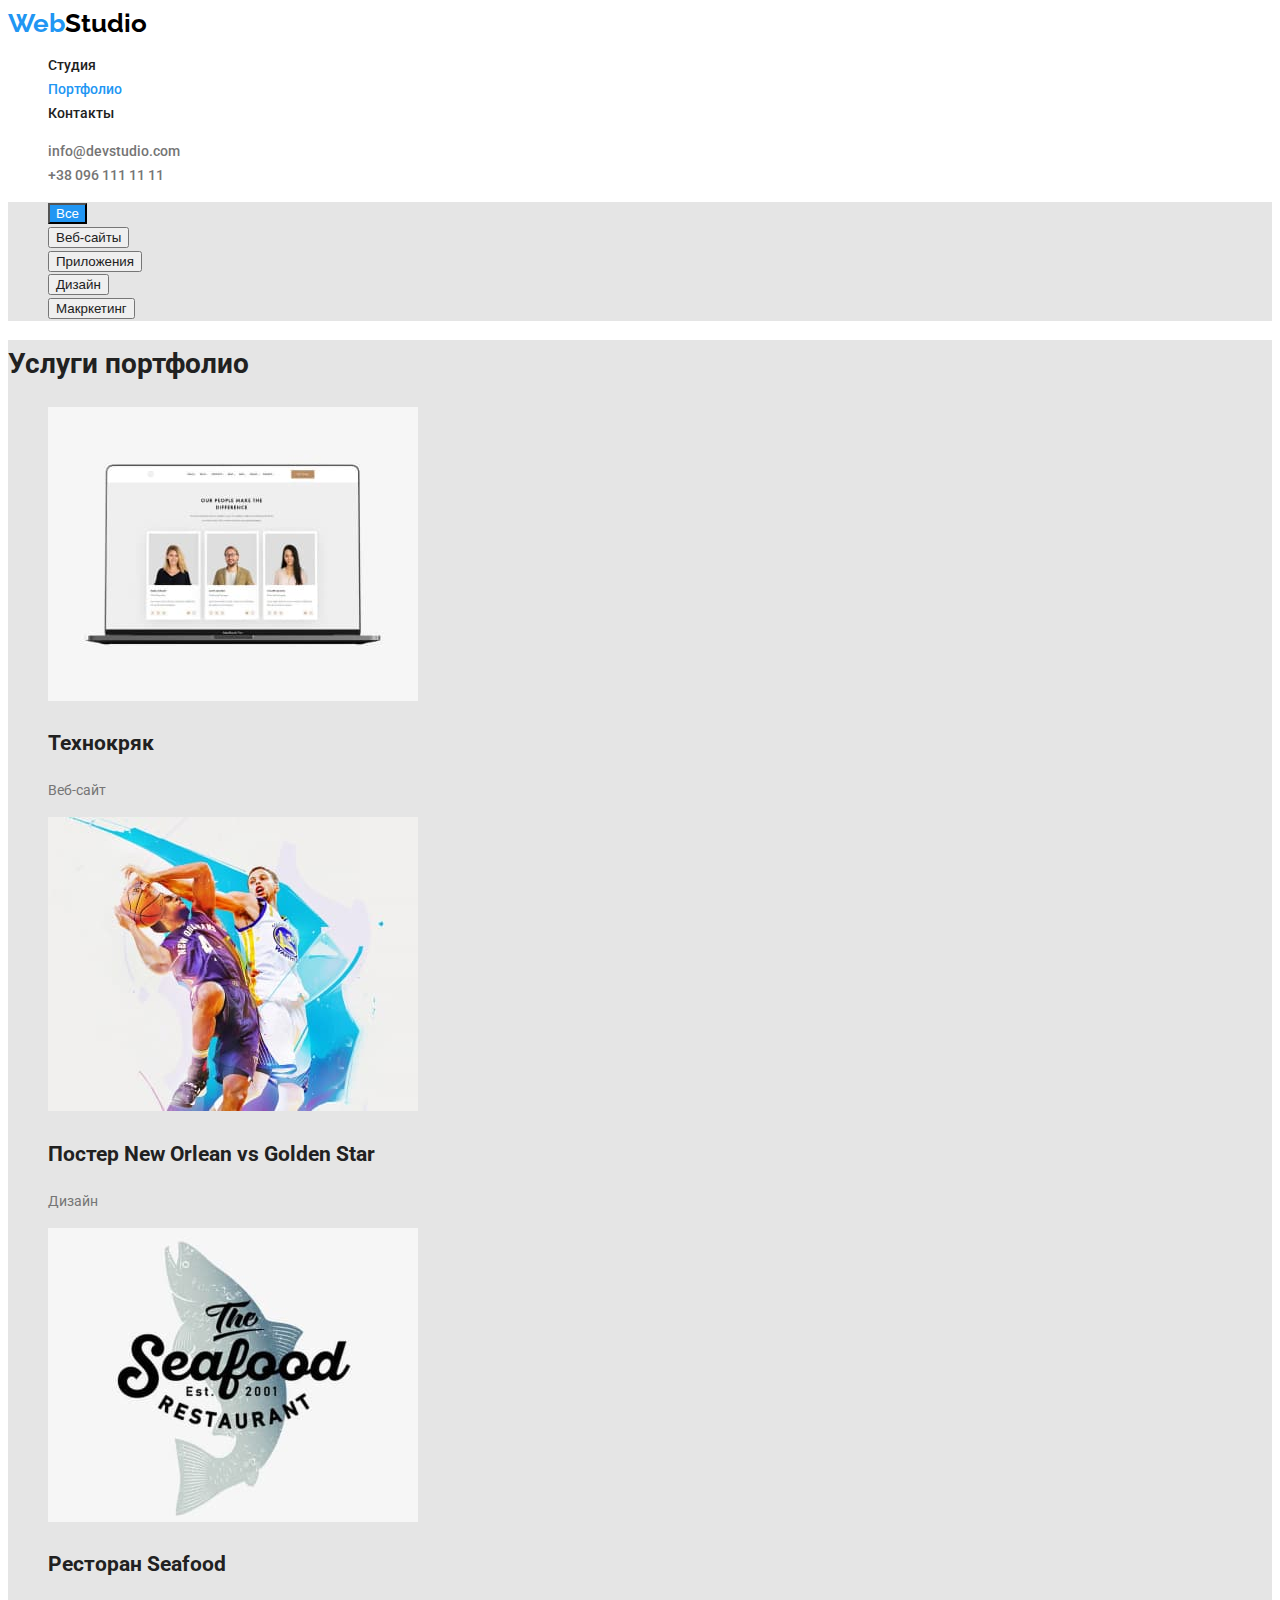
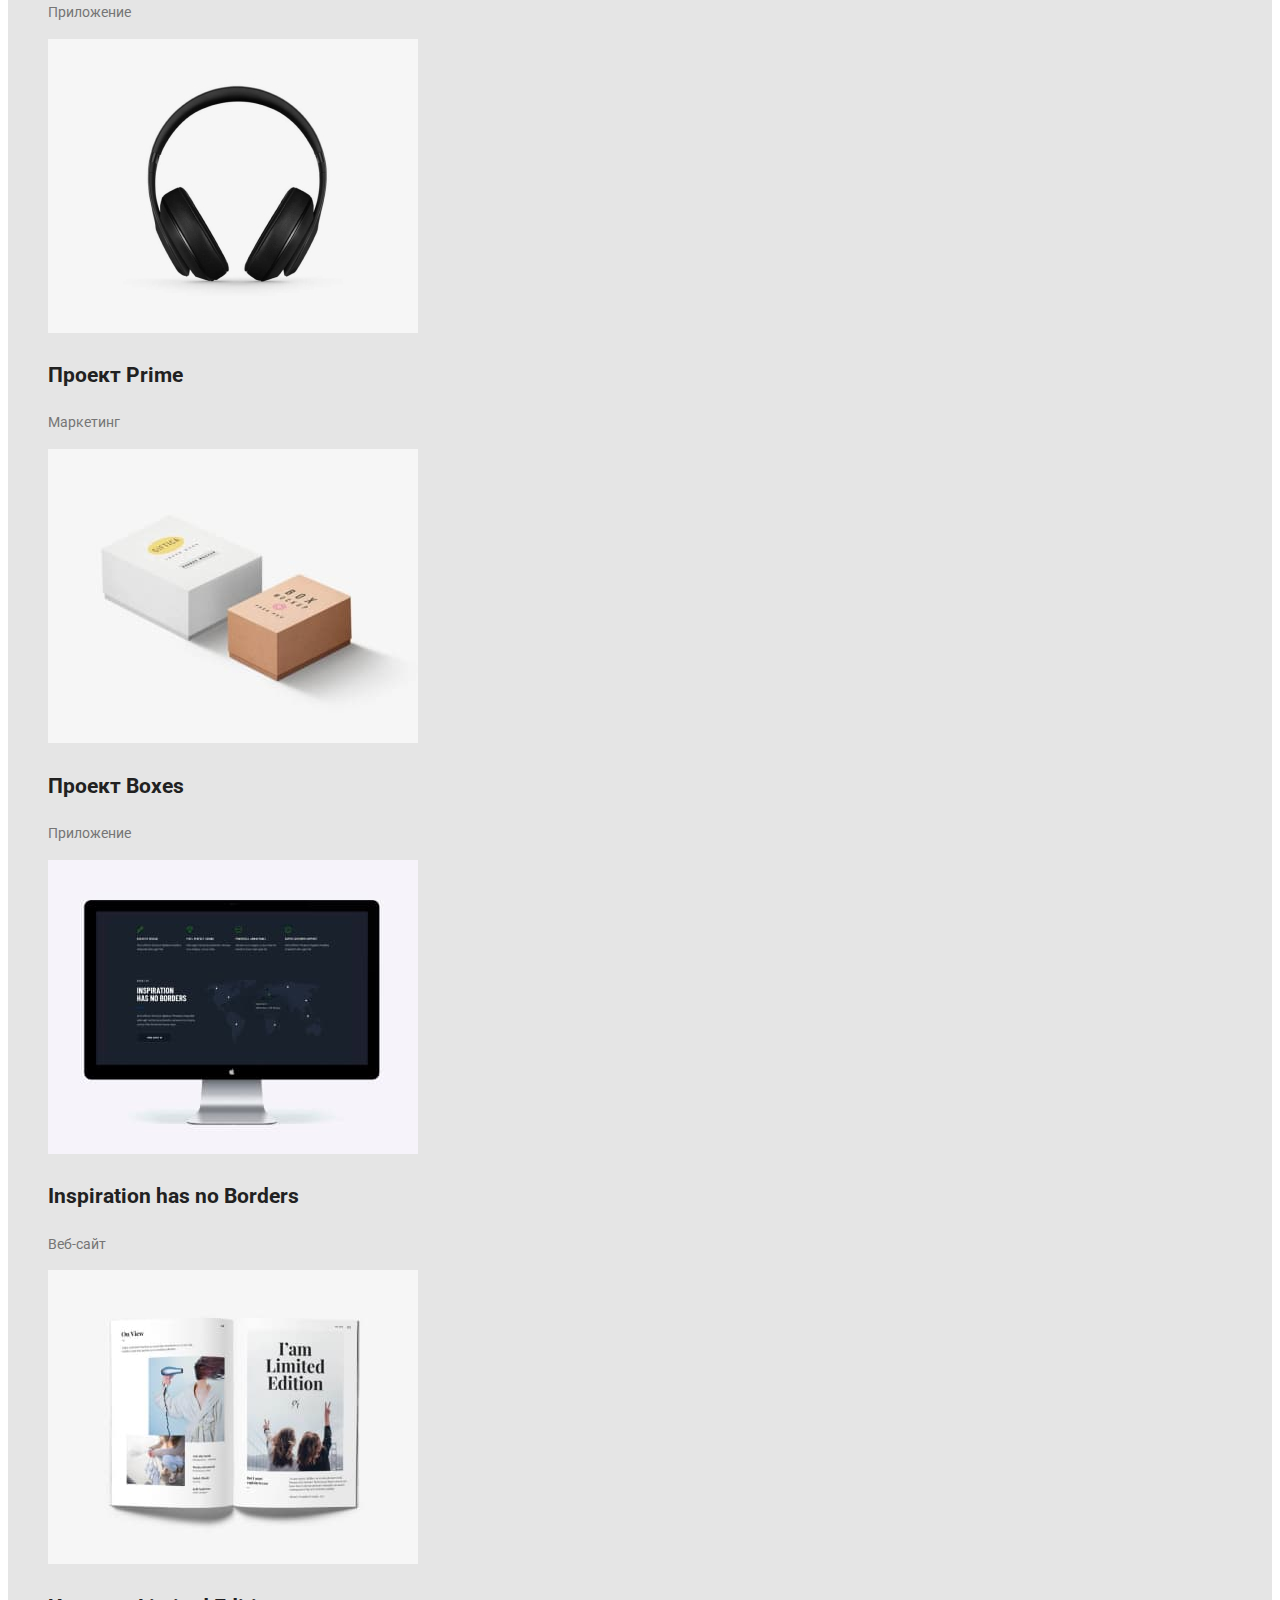
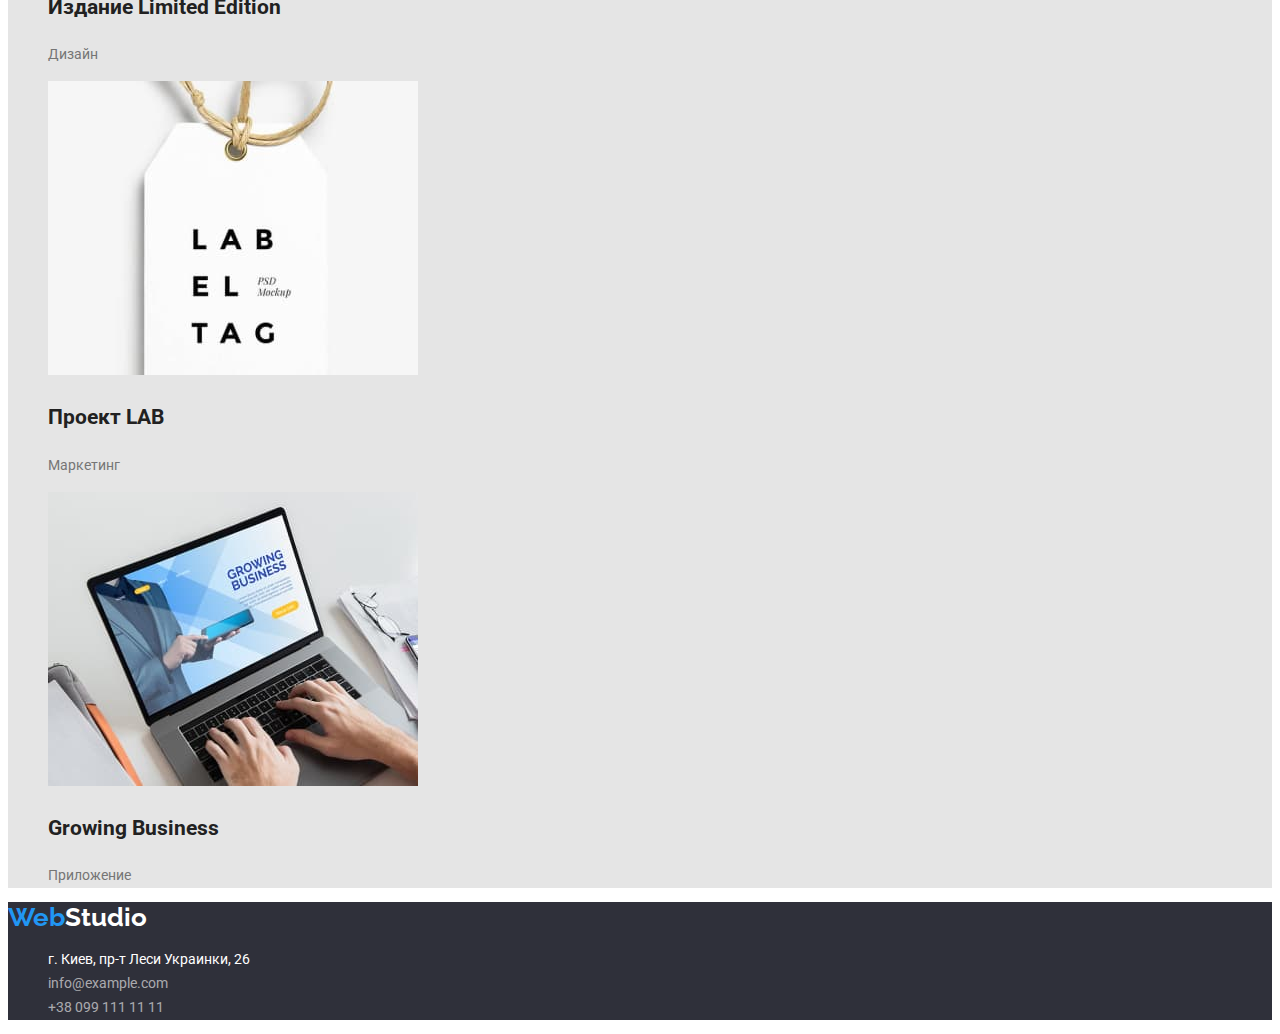
==== portfolio.html @ ca5cbdc4 "goit-markup-hw-02" ====
<!DOCTYPE html>
<html lang="en">

<head>
    <meta charset="UTF-8">
    <meta http-equiv="X-UA-Compatible" content="IE=edge">
    <meta name="viewport" content="width=device-width, initial-scale=1.0">
    <title>Document</title>
    <link href="https://fonts.googleapis.com/css2?family=Raleway:wght@700&family=Roboto:wght@400;500;700;900&display=swap" rel="stylesheet">
    <link rel="stylesheet" href="./css/styles.css"/>
</head>

<body>
    <header>
        <nav>
            <a href="./index.html" class="logo"><span class="span">Web</span>Studio</a>

            <ul class="site-nav list" >
                <li><a href="./index.html" class="link ">Студия</a></li>
                <li><a href="./portfolio.html" class="link carrent">Портфолио</a></li>
                <li><a href="#" class="link">Контакты</a></li>
            </ul>
        </nav>

        <ul class="site-nav">
            <li><a href="mailto:info@devstudio.com" class="link-list">info@devstudio.com</a></li>

            <li><a href="tel:+380961111111" class="link-list" >+38 096 111 11 11</a></li>
        </ul>

    </header>


    <main>

        <!-- направление -->
        
            <ul class="site-nav list services" >
                <li><button type="button" class="button-class carrent">Все</button></li>
                <li><button type="button" class="button-class">Веб-сайты</button></li>
                <li><button type="button" class="button-class">Приложения</button></li>
                <li><button type="button" class="button-class">Дизайн</button></li>
                <li><button type="button" class="button-class">Макркетинг</button></li>
            </ul>
        

        <!-- услуги портфолио-->
        <section class="services"> 
            <h1>Услуги портфолио</h1>
            <ul>
                <li>
                    <a href="#">
                    <img alt="Технокряк" src="./images/Web-site.jpg" width="370">
                    <h2 class="link">Технокряк</h2>
                    <p class="list-tex">Веб-сайт</p>
                    </a>
                </li>

                <li>
                    <a href="#">
                    <img alt="Дизайн" src="./images/New_Orlean_vs_Golden_Star.jpg" width="370">
                    <h2 class="link">Постер New Orlean vs Golden Star</h2>
                    <p class="list-tex">Дизайн</p>
                    </a>
                </li>

                <li>
                    <a href="#">
                    <img alt="Приложение" src="./images/Seafood.jpg" width="370">
                    <h2 class="link">Ресторан Seafood</h2>
                    <p class="list-tex">Приложение</p>
                    </a>
                </li>

                <li>
                    <a href="#">
                    <img alt="Маркетинг" src="./images/Prime.jpg" width="370">
                    <h2 class="link">Проект Prime</h2>
                    <p class="list-tex">Маркетинг</p>
                    </a>
                </li>

                <li>
                    <a href="#">
                    <img alt="Приложение" src="./images/Boxes.jpg" width="370">
                    <h2 class="link">Проект Boxes</h2>
                    <p class="list-tex">Приложение</p>
                    </a>
                </li>

                <li>
                    <a href="#">
                    <img alt="Веб-сайт" src="./images/InspirationhasnoBorders.jpg" width="370">
                    <h2 class="link">Inspiration has no Borders</h2>
                    <p class="list-tex">Веб-сайт</p>
                    </a>
                </li>

                <li>
                    <a href="#">
                    <img alt="Дизайн" src="./images/book.jpg" width="370">
                    <h2 class="link">Издание Limited Edition</h2>
                    <p class="list-tex">Дизайн</p>
                    </a>
                </li>

                <li>
                    <a href="#">
                    <img alt="Маркетинг" src="./images/trinket.jpg" width="370">
                    <h2 class="link">Проект LAB</h2>
                    <p class="list-tex">Маркетинг</p>
                    </a>
                </li>

                <li>
                    <a href="#">
                    <img alt="Приложение" src="./images/GrowingBusiness.jpg" width="370">
                    <h2 class="link">Growing Business</h2>
                    <p class="list-tex">Приложение</p>
                    </a>
                </li>
            </ul>
                </section>
    </main>

    <!-- футер -->
    <footer class="footer">
        
        <a href="./index.html" class="logo-two"><span class="span">Web</span>Studio</a>
        <address class="footer_adress">
        <ul>
            <li><a href= "https://goo.gl/maps/94ijYftZaAzSX3in9" target="_blank" rel="noreferrer noopener" class="color-address">г. Киев, пр-т Леси Украинки, 26</a></li>
            <li><a href="mailto:info@example.com"  class="color-text"> info@example.com</a></li>
            <li><a href="tel:+380961111111"  class="color-text">+38 099 111 11 11</a></li>
        </ul>
    </address>
</footer>
</body>

</html>
---- css/styles.css ----
/* Цвет основного текста #212121 */
/* вторичный цвет текста #757575 */
/* белый #FFFFFF */
/* акцент #2196F3*/
/* вторичный цвет фона F5F4FA */

:root {
    --primari-text-color: #E5E5E5;
    --title-text-color: #212121;
    --accent-color: #2196F3;
    --primari-white-color: #FFFFFF;
    --primari-gray-color: #F5F4FA;
    --list-color: #757575; 
}

h1,
h2, 
h3,
h4,
h5,
h6 {
    color: var(--title-text-color);
}

a {
    text-decoration: none;
    color: var(--title-text-color);
}

li {
    list-style-type: none;
}

body {

    font-family: Roboto, sans-serif; 
    font-weight: 400;
    font-size: 14px;
    line-height: 1.71;
    
}

.list {
    list-style: none;
}

/* logo */

.logo {
    color: #000000;


    font-family: Raleway, sans-serif;
    font-weight: 700;
    font-size: 26px;
    line-height: 1.19;
}
.span {
    color: var(--accent-color);
    
}



/* Site-nav */

.site-nav .link {
    color: var(--title-text-color);
    font-weight: 500;
    font-size: 14px;
    line-height: 1.14;
}

.site-nav .link:hover, 
.site-nav .link:focus  {
    color: var(--accent-color);

    font-family: inherit;
}


.site-nav .link.carrent {
color: var(--accent-color);
    font-weight: 500;
    font-size: 14px;
    line-height: 1.14;
}

.site-nav .link-list {
    color: #757575;
    font-weight: 500;
    font-size: 14px;
    line-height: 1.14;
}

.site-nav .link-list:hover, 
.site-nav .link-list:focus  {
    color: var(--accent-color);

    font-family: inherit;
}

/* Герой */
.hero {
    background-color: #2F303A;
}

.hero-title {
    
    color: var(--primari-white-color);
    
    font-weight: 900;
    font-size: 44px;
    line-height: 1.36;
    text-align: center;
}




.hero .button {
    color: var(--primari-white-color);
    background-color: var(--accent-color);
    font-weight: 700;
    font-size: 16px;
    line-height: 1.87;

}

.hero .button:hover,
.hero .button:focus {
    color: var(--primari-white-color);
    background-color: #188CE8;
    font-weight: 700;
    font-size: 16px;
    line-height: 1.87;
}
/* featyre-list" */

.featyre-list .title {
    color: var(--title-text-color);
    font-weight: 700;
    font-size: 14px;
    line-height: 1.16;
    
}

.title {
    color: var(--title-text-color);
    font-weight: 700;
    font-size: 14px;
    line-height: 1.16;
    
}

.title-paragraph {
    color:  var(--list-color);
    
}

.advantages {
    background-color: #E5E5E5;
}
/* секция услуги*/


.section-title {
    color: var(--title-text-color);
    font-weight: 700;
    font-size: 36px;
    line-height: 1.16;
    text-align: center;
    
    
}
.section-list {
    font-weight: 500;
    font-size: 16px;
    line-height: 1.19;
}


    .section-paragraph {
    color: var(--list-color);
    font-size: 16px;
    line-height: 1.19;
    }

    .services {
        background-color: var(--primari-text-color);
    }

/* staff */

.staff {
    background-color: #F5F4FA;
}

/* футер */
footer{
    background-color: #2F303A;
}

.footer_adress {
    font-style: inherit;
}

.logo-two {
    color: var(--primari-white-color);
    font-family: Raleway, sans-serif;
    font-weight: 700;
    font-size: 26px;
    line-height: 1.19;
}

.footer .logo-two:hover, 
.footer .logo-two:focus  {
    color: var(--primari-white-color);

    font-family: inherit;
}

.footer .color-address {
    color: var(--primari-white-color);
}

.footer .color-text {
    color: rgba(255, 255, 255, 0.6);
    
}

.footer .color-address:hover, 
.footer .color-address:focus  {
    color: var(--primari-white-color);

    font-family: inherit;
}

.footer .color-text:hover, 
.footer .color-text:focus  {
    color: rgba(255, 255, 255, 0.6);

    font-family: inherit;
}





/* Портфолио 
направление*/


.button-class.carrent {
    color: var(--primari-white-color);
    background-color: var(--accent-color);
}

.button-class {
    color: var(--title-text-color);
}

.button-class:hover, 
.button-class:focus  {
    color: rgba(255, 255, 255, 0.6);
}

.link-text {
color: var(--title-text-color);
}
.list-tex {
    color: var(--list-color);
}

.link {
    color: var(--title-text-color);
}
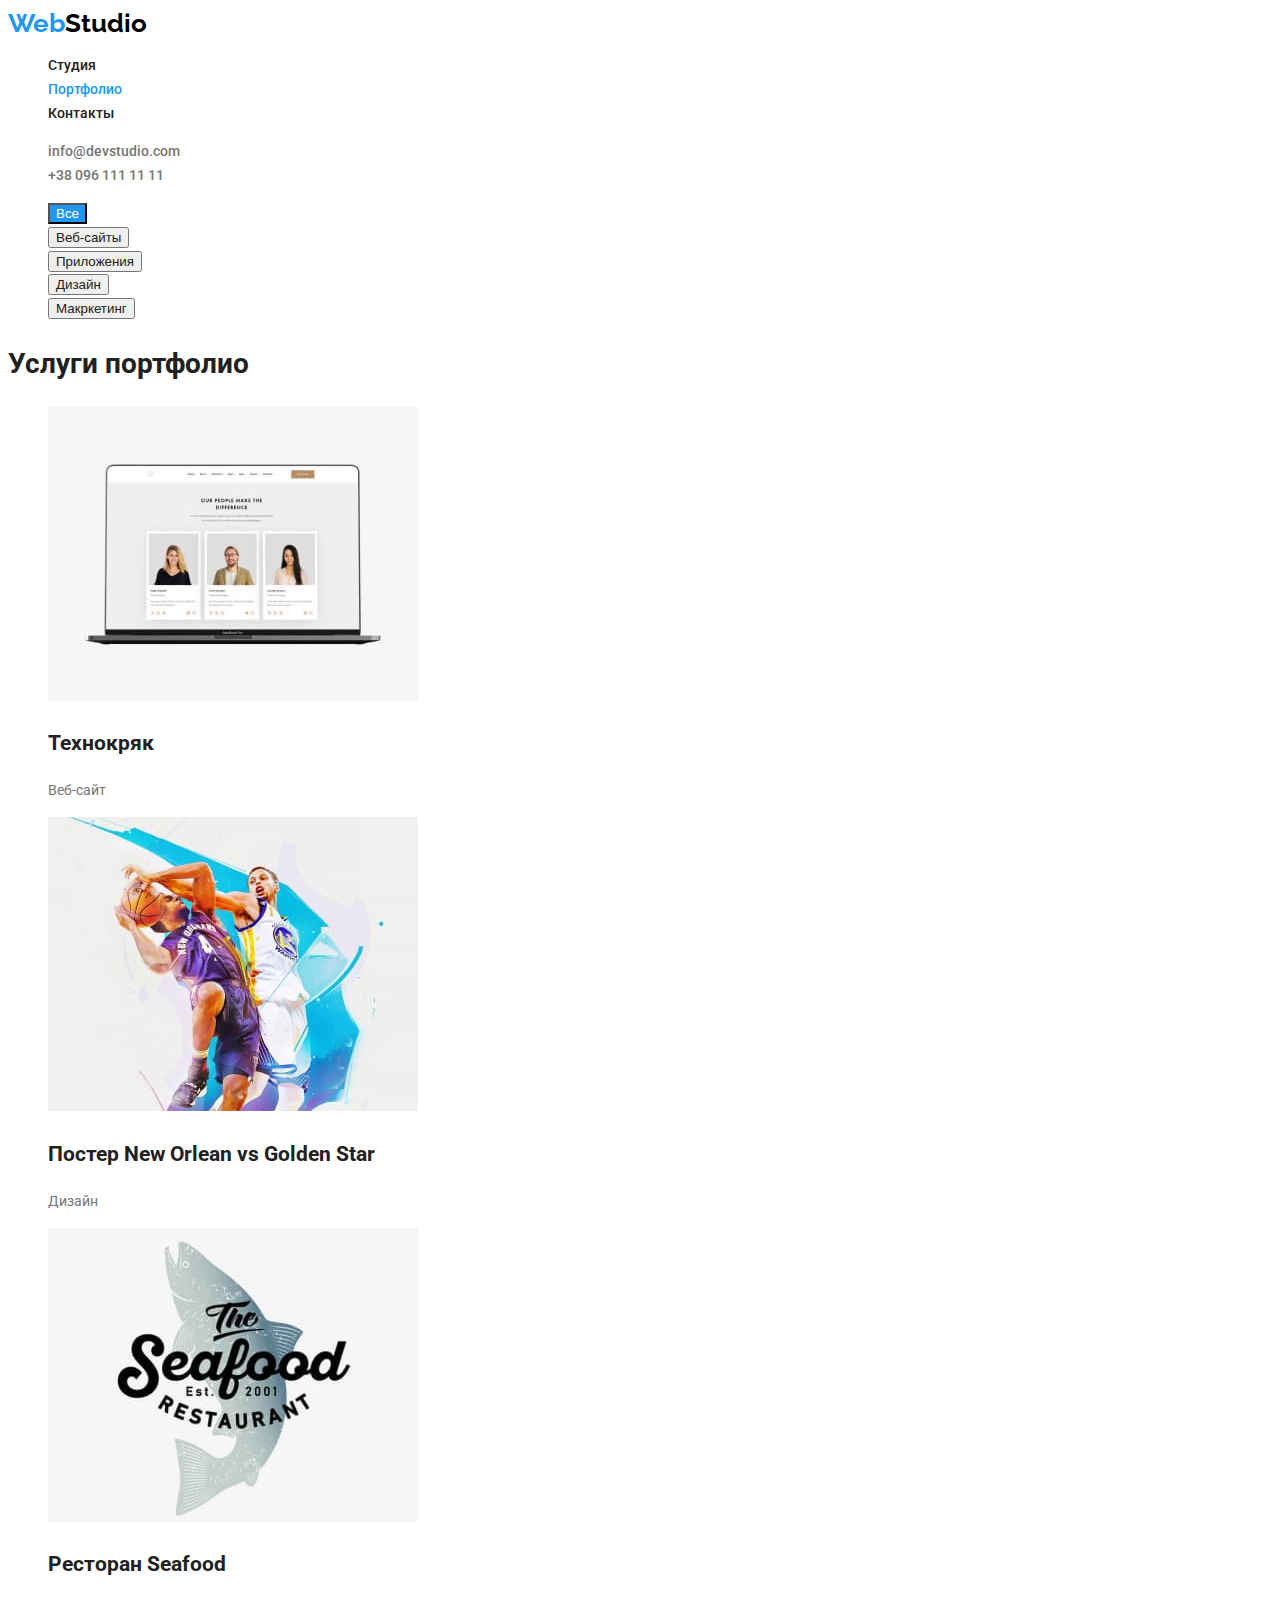
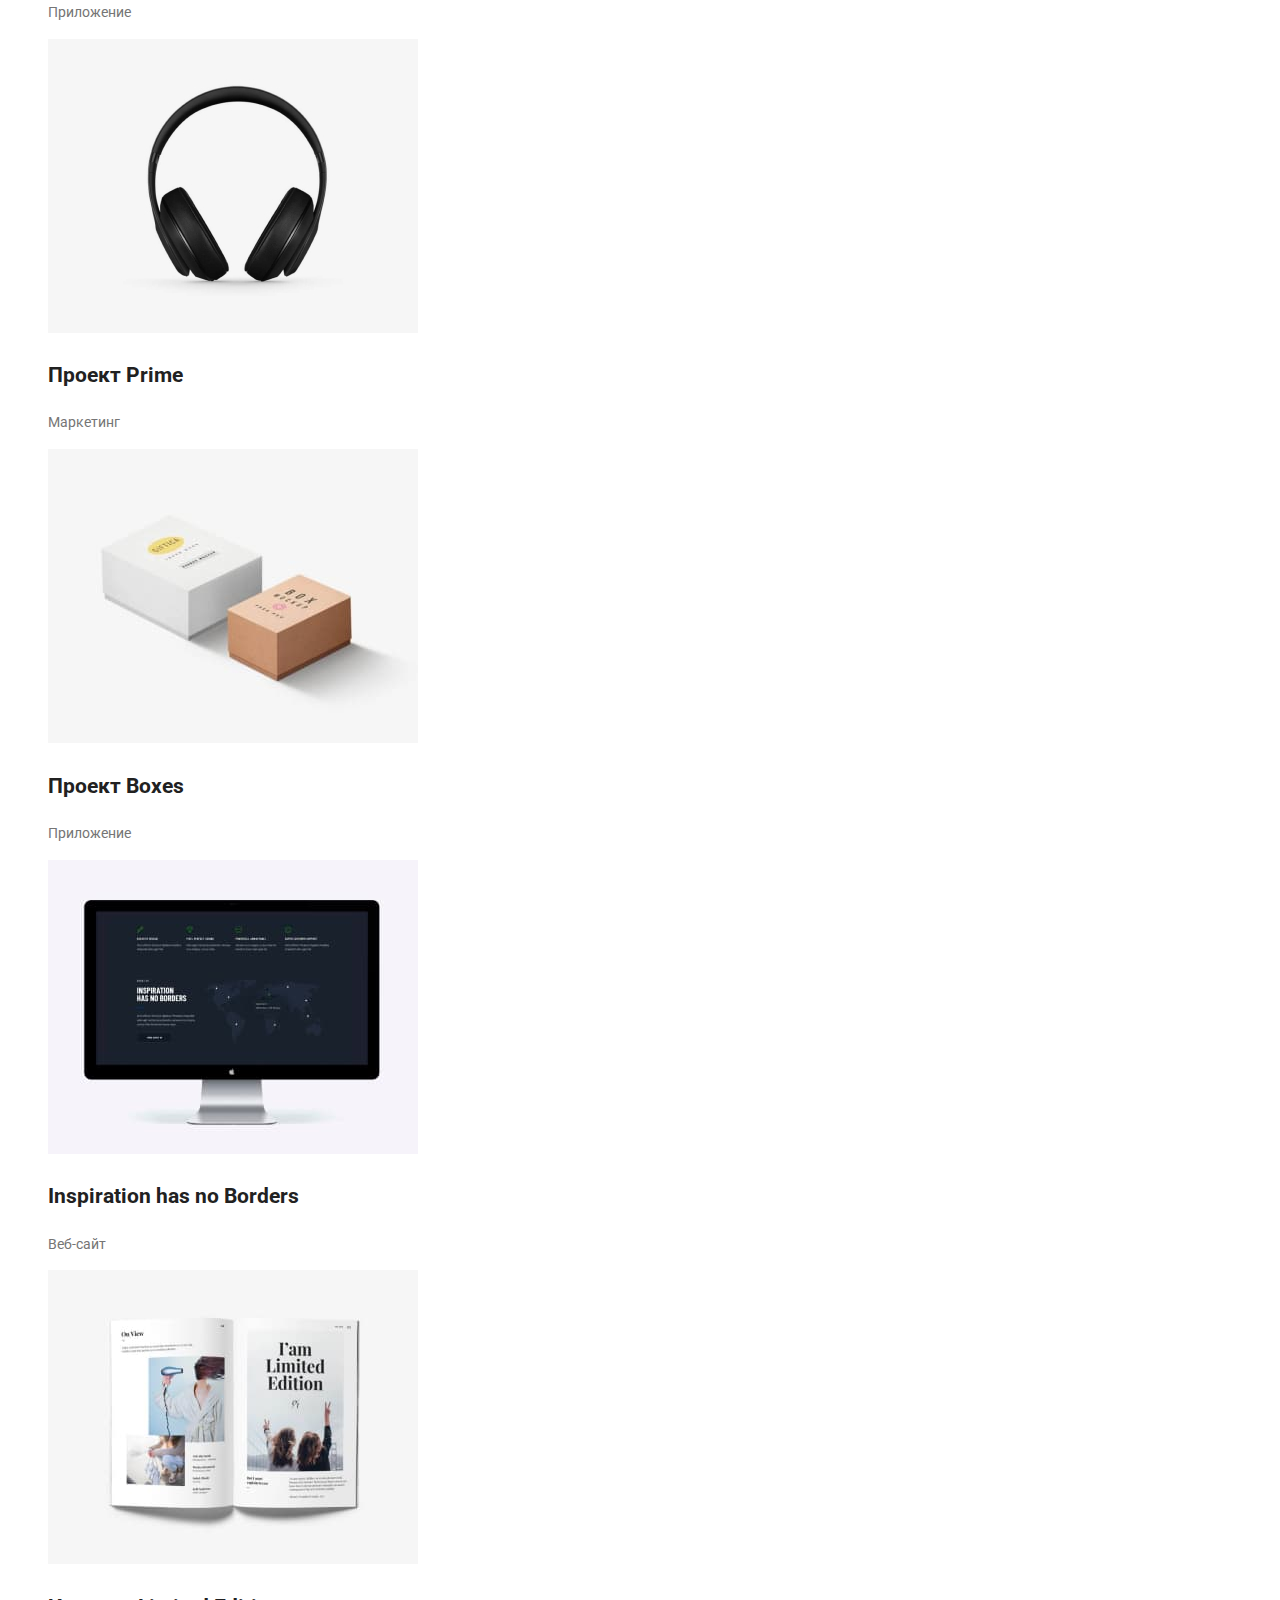
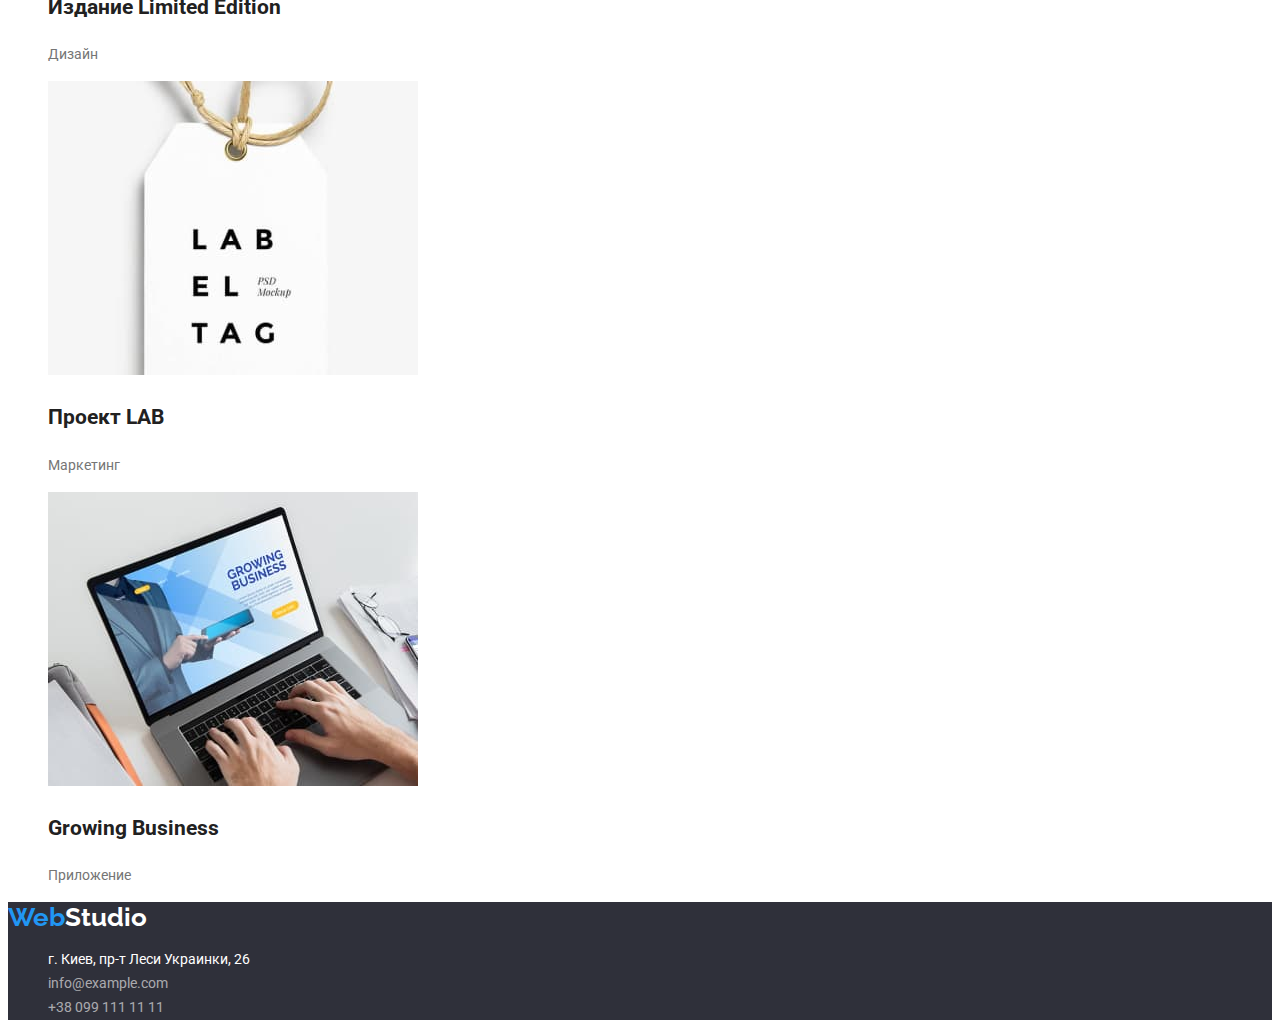
==== commit 6d0345b4: "Виправлення" ====
--- a/portfolio.html
+++ b/portfolio.html
@@ -6,8 +6,10 @@
     <meta http-equiv="X-UA-Compatible" content="IE=edge">
     <meta name="viewport" content="width=device-width, initial-scale=1.0">
     <title>Document</title>
-    <link href="https://fonts.googleapis.com/css2?family=Raleway:wght@700&family=Roboto:wght@400;500;700;900&display=swap" rel="stylesheet">
-    <link rel="stylesheet" href="./css/styles.css"/>
+    <link
+        href="https://fonts.googleapis.com/css2?family=Raleway:wght@700&family=Roboto:wght@400;500;700;900&display=swap"
+        rel="stylesheet">
+    <link rel="stylesheet" href="./css/styles.css" />
 </head>
 
 <body>
@@ -15,7 +17,7 @@
         <nav>
             <a href="./index.html" class="logo"><span class="span">Web</span>Studio</a>
 
-            <ul class="site-nav list" >
+            <ul class="site-nav list">
                 <li><a href="./index.html" class="link ">Студия</a></li>
                 <li><a href="./portfolio.html" class="link carrent">Портфолио</a></li>
                 <li><a href="#" class="link">Контакты</a></li>
@@ -25,7 +27,7 @@
         <ul class="site-nav">
             <li><a href="mailto:info@devstudio.com" class="link-list">info@devstudio.com</a></li>
 
-            <li><a href="tel:+380961111111" class="link-list" >+38 096 111 11 11</a></li>
+            <li><a href="tel:+380961111111" class="link-list">+38 096 111 11 11</a></li>
         </ul>
 
     </header>
@@ -34,107 +36,108 @@
     <main>
 
         <!-- направление -->
-        
-            <ul class="site-nav list services" >
+        <section class="services">
+            <ul class="site-nav list services">
                 <li><button type="button" class="button-class carrent">Все</button></li>
                 <li><button type="button" class="button-class">Веб-сайты</button></li>
                 <li><button type="button" class="button-class">Приложения</button></li>
                 <li><button type="button" class="button-class">Дизайн</button></li>
                 <li><button type="button" class="button-class">Макркетинг</button></li>
             </ul>
-        
 
-        <!-- услуги портфолио-->
-        <section class="services"> 
+
+            <!-- услуги портфолио-->
+
             <h1>Услуги портфолио</h1>
             <ul>
                 <li>
                     <a href="#">
-                    <img alt="Технокряк" src="./images/Web-site.jpg" width="370">
-                    <h2 class="link">Технокряк</h2>
-                    <p class="list-tex">Веб-сайт</p>
+                        <img alt="Технокряк" src="./images/Web-site.jpg" width="370">
+                        <h2 class="link">Технокряк</h2>
+                        <p class="list-tex">Веб-сайт</p>
                     </a>
                 </li>
 
                 <li>
                     <a href="#">
-                    <img alt="Дизайн" src="./images/New_Orlean_vs_Golden_Star.jpg" width="370">
-                    <h2 class="link">Постер New Orlean vs Golden Star</h2>
-                    <p class="list-tex">Дизайн</p>
+                        <img alt="Дизайн" src="./images/New_Orlean_vs_Golden_Star.jpg" width="370">
+                        <h2 class="link">Постер New Orlean vs Golden Star</h2>
+                        <p class="list-tex">Дизайн</p>
                     </a>
                 </li>
 
                 <li>
                     <a href="#">
-                    <img alt="Приложение" src="./images/Seafood.jpg" width="370">
-                    <h2 class="link">Ресторан Seafood</h2>
-                    <p class="list-tex">Приложение</p>
+                        <img alt="Приложение" src="./images/Seafood.jpg" width="370">
+                        <h2 class="link">Ресторан Seafood</h2>
+                        <p class="list-tex">Приложение</p>
                     </a>
                 </li>
 
                 <li>
                     <a href="#">
-                    <img alt="Маркетинг" src="./images/Prime.jpg" width="370">
-                    <h2 class="link">Проект Prime</h2>
-                    <p class="list-tex">Маркетинг</p>
+                        <img alt="Маркетинг" src="./images/Prime.jpg" width="370">
+                        <h2 class="link">Проект Prime</h2>
+                        <p class="list-tex">Маркетинг</p>
                     </a>
                 </li>
 
                 <li>
                     <a href="#">
-                    <img alt="Приложение" src="./images/Boxes.jpg" width="370">
-                    <h2 class="link">Проект Boxes</h2>
-                    <p class="list-tex">Приложение</p>
+                        <img alt="Приложение" src="./images/Boxes.jpg" width="370">
+                        <h2 class="link">Проект Boxes</h2>
+                        <p class="list-tex">Приложение</p>
                     </a>
                 </li>
 
                 <li>
                     <a href="#">
-                    <img alt="Веб-сайт" src="./images/InspirationhasnoBorders.jpg" width="370">
-                    <h2 class="link">Inspiration has no Borders</h2>
-                    <p class="list-tex">Веб-сайт</p>
+                        <img alt="Веб-сайт" src="./images/InspirationhasnoBorders.jpg" width="370">
+                        <h2 class="link">Inspiration has no Borders</h2>
+                        <p class="list-tex">Веб-сайт</p>
                     </a>
                 </li>
 
                 <li>
                     <a href="#">
-                    <img alt="Дизайн" src="./images/book.jpg" width="370">
-                    <h2 class="link">Издание Limited Edition</h2>
-                    <p class="list-tex">Дизайн</p>
+                        <img alt="Дизайн" src="./images/book.jpg" width="370">
+                        <h2 class="link">Издание Limited Edition</h2>
+                        <p class="list-tex">Дизайн</p>
                     </a>
                 </li>
 
                 <li>
                     <a href="#">
-                    <img alt="Маркетинг" src="./images/trinket.jpg" width="370">
-                    <h2 class="link">Проект LAB</h2>
-                    <p class="list-tex">Маркетинг</p>
+                        <img alt="Маркетинг" src="./images/trinket.jpg" width="370">
+                        <h2 class="link">Проект LAB</h2>
+                        <p class="list-tex">Маркетинг</p>
                     </a>
                 </li>
 
                 <li>
                     <a href="#">
-                    <img alt="Приложение" src="./images/GrowingBusiness.jpg" width="370">
-                    <h2 class="link">Growing Business</h2>
-                    <p class="list-tex">Приложение</p>
+                        <img alt="Приложение" src="./images/GrowingBusiness.jpg" width="370">
+                        <h2 class="link">Growing Business</h2>
+                        <p class="list-tex">Приложение</p>
                     </a>
                 </li>
             </ul>
-                </section>
+        </section>
     </main>
 
     <!-- футер -->
     <footer class="footer">
-        
+
         <a href="./index.html" class="logo-two"><span class="span">Web</span>Studio</a>
         <address class="footer_adress">
-        <ul>
-            <li><a href= "https://goo.gl/maps/94ijYftZaAzSX3in9" target="_blank" rel="noreferrer noopener" class="color-address">г. Киев, пр-т Леси Украинки, 26</a></li>
-            <li><a href="mailto:info@example.com"  class="color-text"> info@example.com</a></li>
-            <li><a href="tel:+380961111111"  class="color-text">+38 099 111 11 11</a></li>
-        </ul>
-    </address>
-</footer>
+            <ul>
+                <li><a href="https://goo.gl/maps/94ijYftZaAzSX3in9" target="_blank" rel="noreferrer noopener"
+                        class="color-address">г. Киев, пр-т Леси Украинки, 26</a></li>
+                <li><a href="mailto:info@example.com" class="color-text"> info@example.com</a></li>
+                <li><a href="tel:+380961111111" class="color-text">+38 099 111 11 11</a></li>
+            </ul>
+        </address>
+    </footer>
 </body>
 
 </html>--- a/css/styles.css
+++ b/css/styles.css
@@ -49,11 +49,11 @@
 .logo {
     color: #000000;
 
-
     font-family: Raleway, sans-serif;
     font-weight: 700;
     font-size: 26px;
     line-height: 1.19;
+
 }
 .span {
     color: var(--accent-color);
@@ -113,6 +113,7 @@
     font-size: 44px;
     line-height: 1.36;
     text-align: center;
+    text-transform: uppercase;
 }
 
 
@@ -142,7 +143,7 @@
     font-weight: 700;
     font-size: 14px;
     line-height: 1.16;
-    
+    text-transform: uppercase;
 }
 
 .title {
@@ -158,9 +159,6 @@
     
 }
 
-.advantages {
-    background-color: #E5E5E5;
-}
 /* секция услуги*/
 
 
@@ -186,10 +184,6 @@
     line-height: 1.19;
     }
 
-    .services {
-        background-color: var(--primari-text-color);
-    }
-
 /* staff */
 
 .staff {
